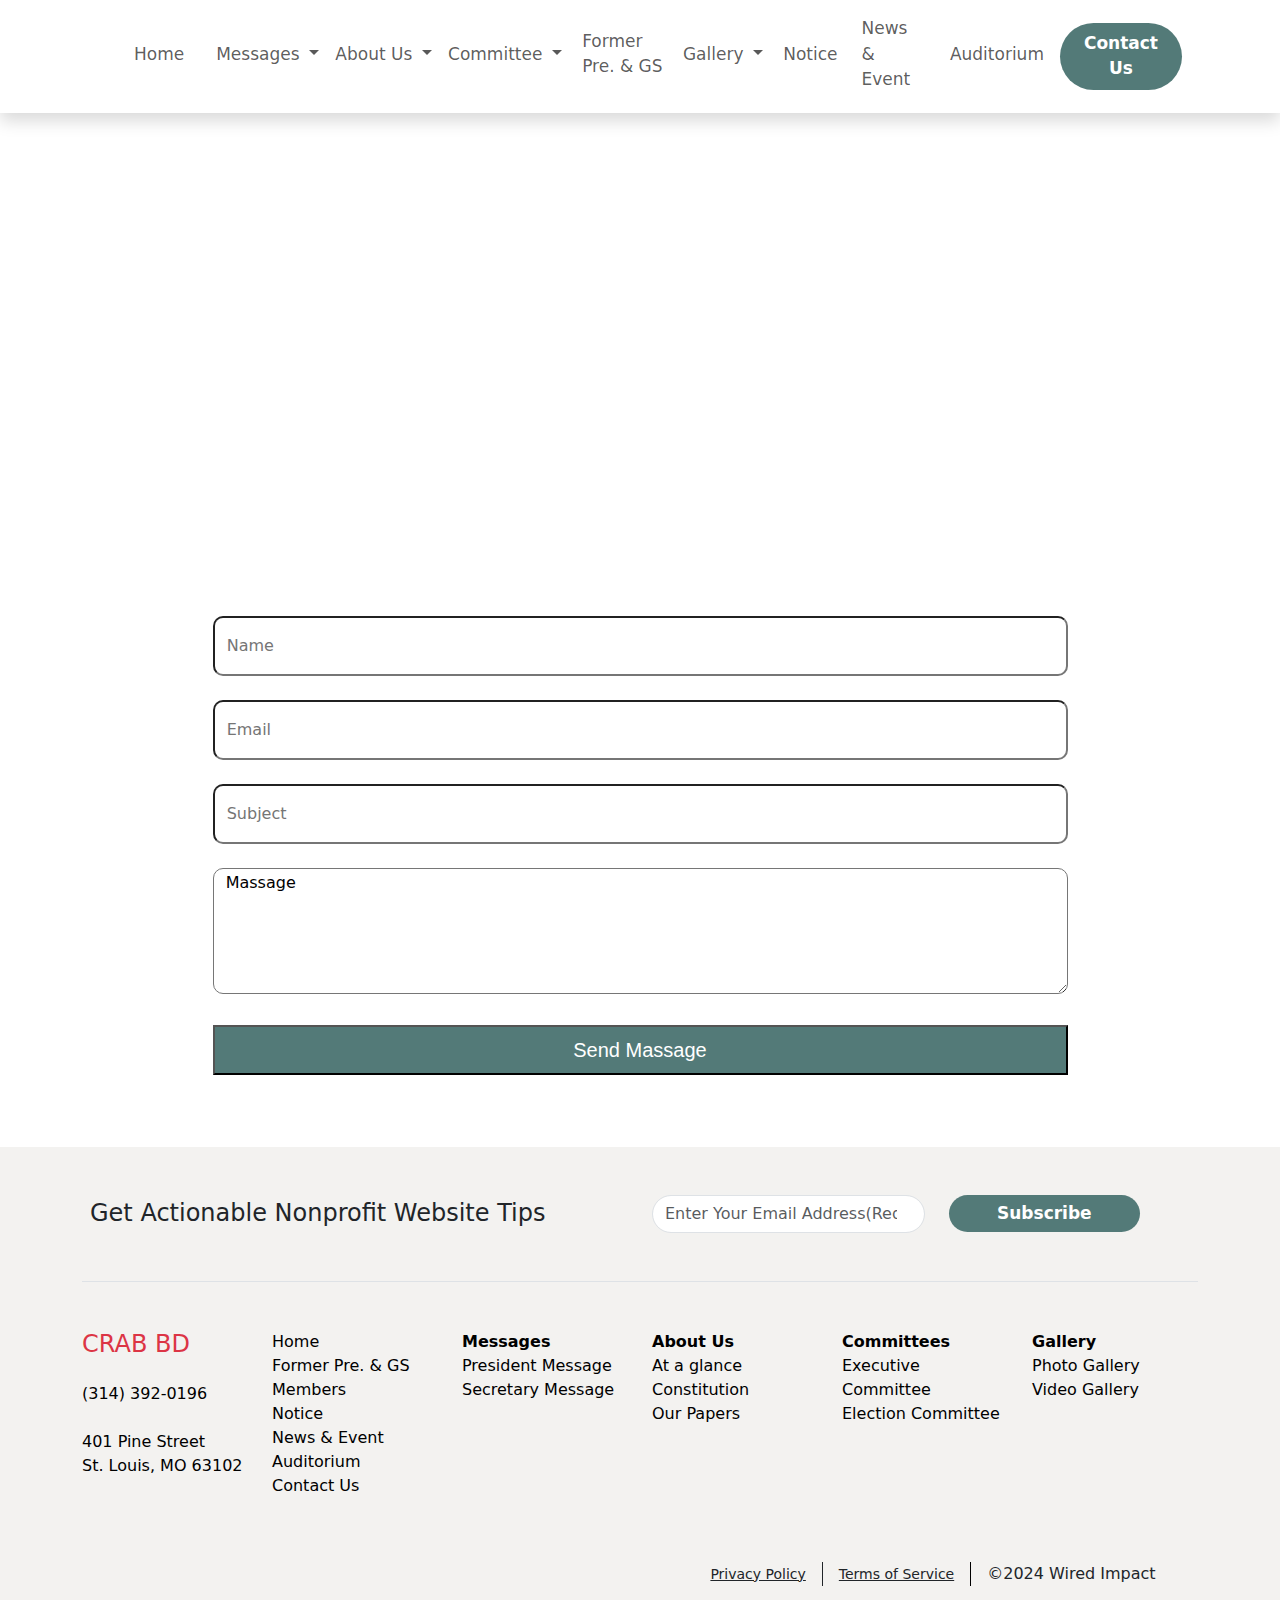
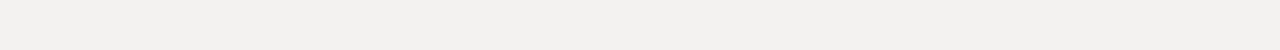
==== contact.html @ b06e4ea2 "update" ====
<!DOCTYPE html>
<html lang="en">
  <head>
    <meta charset="UTF-8" />
    <meta name="viewport" content="width=device-width, initial-scale=1.0" />
    <title>Document</title>

    <!-- Bootstrap CDN -->

    <link
      href="https://cdn.jsdelivr.net/npm/bootstrap@5.3.3/dist/css/bootstrap.min.css"
      rel="stylesheet"
      integrity="sha384-QWTKZyjpPEjISv5WaRU9OFeRpok6YctnYmDr5pNlyT2bRjXh0JMhjY6hW+ALEwIH"
      crossorigin="anonymous"
    />

    <!-- our own css -->

    <link rel="stylesheet" href="style.css" />
  </head>
  <body class="full-background">
    <!-- section-1 header start -->
    <div class="container-fluid header-background shadow">
      <div class="container">
        <div class="row">
          <div class="col-12">
            <nav class="navbar navbar-expand-lg">
              <div class="container-fluid">
                <a class="navbar-brand" href="index.html">
                  <img class="logo-size" src="images/download.jpg" alt="" />
                </a>
                <button
                  class="navbar-toggler"
                  type="button"
                  data-bs-toggle="collapse"
                  data-bs-target="#navbarNav"
                  aria-controls="navbarNav"
                  aria-expanded="false"
                  aria-label="Toggle navigation"
                >
                  <span class="navbar-toggler-icon"></span>
                </button>
                <div
                  class="collapse navbar-collapse flex-row-reverse"
                  id="navbarNav"
                >
                  <ul
                    class="navbar-nav header-font-size header-hover align-items-center"
                  >
                    <li class="nav-item mx-md-3 mx-0">
                      <a
                        class="nav-link header-text"
                        aria-current="page"
                        href="index.html"
                        >Home</a
                      >
                    </li>
                    <li class="nav-item dropdown">
                      <a
                        class="nav-link dropdown-toggle"
                        href="Messages.html"
                        role="button"
                        data-bs-toggle="dropdown"
                        aria-expanded="false"
                      >
                        Messages
                      </a>
                      <ul class="dropdown-menu">
                        <li>
                          <a class="dropdown-item" href="President-Message.html"
                            >President Message</a
                          >
                        </li>
                        <!-- <li><hr class="dropdown-divider"></li> -->
                        <li>
                          <a class="dropdown-item" href="Secretary-Message.html"
                            >Secretary Message</a
                          >
                        </li>
                      </ul>
                    </li>
                    <li class="nav-item dropdown">
                      <a
                        class="nav-link dropdown-toggle"
                        href="About-Us.html"
                        role="button"
                        data-bs-toggle="dropdown"
                        aria-expanded="false"
                      >
                        About Us
                      </a>
                      <ul class="dropdown-menu">
                        <li>
                          <a class="dropdown-item" href="At-a-glance.html"
                            >At a glance</a
                          >
                        </li>
                        <!-- <li><hr class="dropdown-divider"></li> -->
                        <li>
                          <a class="dropdown-item" href="Constitution.html"
                            >Constitution</a
                          >
                        </li>
                        <li>
                          <a class="dropdown-item" href="Our-Papers.html"
                            >Our Papers</a
                          >
                        </li>
                      </ul>
                    </li>
                    <li class="nav-item dropdown">
                      <a
                        class="nav-link dropdown-toggle"
                        href="Committee.html"
                        role="button"
                        data-bs-toggle="dropdown"
                        aria-expanded="false"
                      >
                        Committee
                      </a>
                      <ul class="dropdown-menu">
                        <li>
                          <a
                            class="dropdown-item"
                            href="Executive-Committee.html"
                            >Executive Committee</a
                          >
                        </li>
                        <!-- <li><hr class="dropdown-divider"></li> -->
                        <li>
                          <a
                            class="dropdown-item"
                            href="Election-Committee.html"
                            >Election Committee</a
                          >
                        </li>
                      </ul>
                    </li>
                    <li class="nav-item mx-1">
                      <a class="nav-link header-text" href="Former-Pre.html">
                        Former Pre. & GS
                      </a>
                    </li>
                    <li class="nav-item dropdown">
                      <a
                        class="nav-link dropdown-toggle"
                        href="Gallary.html"
                        role="button"
                        data-bs-toggle="dropdown"
                        aria-expanded="false"
                      >
                        Gallery
                      </a>
                      <ul class="dropdown-menu">
                        <li>
                          <a class="dropdown-item" href="Photo-Gallary.html"
                            >Photo Gallery</a
                          >
                        </li>
                        <!-- <li><hr class="dropdown-divider"></li> -->
                        <li>
                          <a class="dropdown-item" href="Video-Gallary.html"
                            >Video Gallery</a
                          >
                        </li>
                      </ul>
                    </li>
                    <li class="nav-item mx-1">
                      <a class="nav-link header-text" href="Notice.html">
                        Notice
                      </a>
                    </li>
                    <li class="nav-item mx-1">
                      <a class="nav-link header-text" href="News-Event.html"
                        >News & Event</a
                      >
                    </li>
                    <li class="nav-item mx-1">
                      <a class="nav-link header-text" href="Auditorium.html">
                        Auditorium
                      </a>
                    </li>
                    <li
                      class="nav-item mx-1 hello header-last-link-list res-display"
                    >
                      <a
                        class="nav-link header-text px-4 py-2 header-button-text header-last-link text-center mt-md-0 mt-4"
                        href="contact.html"
                        >Contact Us</a
                      >
                    </li>
                  </ul>
                </div>
              </div>
            </nav>
          </div>
        </div>
      </div>
    </div>
    <!-- section-1 header start -->


    <!-- form start -->
    <div class="container-fluid">
      <div class="container">

        <div class="row">
          <div class="container-fluid">
            <div class="container">
                <div class="row">
                    <div class="col-12 text-dark pb-5 mb-5">
                        <iframe src="https://www.google.com/maps/embed?pb=!1m14!1m8!1m3!1d7304.665540088772!2d90.392794!3d23.73551!3m2!1i1024!2i768!4f13.1!3m3!1m2!1s0x3755b8c1ca284f29%3A0xec58c8912634e954!2sMBA%20Building%2C%20Dhaka%201205!5e0!3m2!1sen!2sbd!4v1719489746630!5m2!1sen!2sbd" width="100%" height="400" style="border:0;" allowfullscreen="" loading="lazy" referrerpolicy="no-referrer-when-downgrade"></iframe>
                    </div>
                </div>
            </div>
          </div>

        </div>
          <div class="row mb-5 text-center">
          
                  <div class="col-12 mb-4">
                      <input type="text" placeholder="  Name" class="form-contact">
                  </div>
                  
                  <div class="col-12 mb-4">
                      <div class="col-12">
                          <input type="email" placeholder="  Email" class="form-contact">
                      </div>
                  </div>
                  <div class="col-12 mb-4">
                      <div class="col-12">
                          <input type="sbject" placeholder="  Subject"class="form-contact">
                      </div>
                  </div>
                  <div class="col-12 mb-4">
                    <textarea name="Message" id="#" col="11" rows="5" class="massage-textarea">&nbsp Massage</textarea>
                </div>
                  <div class="col-12 mb-4">
                      <button type="submit" class="btn-contact">Send Massage</button>
                  </div>
              
        
          </div>
      </div>
   </div>

     <!-- form end -->


    <!-- footer start -->
    <div class="container-fluid mt-5 footer-bg py-5">
      <div class="container">
        <div class="row d-flex align-items-center ">
          <div class="col-md-6 col-12">
            <h4 class="mb-0 text-md-start ps-md-2 text-center">
              Get Actionable Nonprofit Website Tips
            </h4>
          </div>
          <div class="col-md-6 col-12">
            <form class="d-flex flex-wrap" role="search">
              <div class="col-md-6 col-12 mt-md-0 mt-4">
                <input
                  class="form-control me-2 footer-email-border"
                  type="search"
                  placeholder="Enter Your Email Address(Required)"
                  aria-label="Search"
                />
              </div>
              <div
                class="col-md-6 col-12 mt-md-0 mt-4 text-md-start text-center"
              >
                <button
                  class="btn btn-outline-success footer-email-button-border ms-md-4 m-0 px-5 pe-auto"
                  type="submit"
                >
                  Subscribe
                </button>
              </div>
            </form>
          </div>
        </div>
        <div class="border-bottom my-5"></div>
        <div class="row ">
          <div class="col-md-2 col-12 footer-link footer-mobile-link-position">
            <ul class="bottom-menu-column p-0">
              <li class="footer-logo-name">
                <a href="index.html" class="text-danger"
                  ><h4 class="fw-normal">CRAB BD</h4></a
                >
              </li>
              <li class="mt-4">
                <a href="#">(314) 392-0196</a>
              </li>
              <li class="mt-4">
                <a href="#">
                  401 Pine Street <br />
                  St. Louis, MO 63102
                </a>
              </li>
            </ul>
          </div>
          <div class="col-md-2 col-12 footer-link footer-mobile-link-position">
            <ul class="bottom-menu-column p-0">
              <li>
                <a href="index.html">Home</a>
              </li>
              <li>
                <a href="Former-Pre.html">Former Pre. & GS</a>
              </li>
              <li>
                <a href="Members.html">Members</a>
              </li>
              <li>
                <a href="Notice.html">Notice</a>
              </li>
              <li>
                <a href="News-Event.html">News & Event</a>
              </li>
              <li>
                <a href="Auditorium.html">Auditorium</a>
              </li>
              <li>
                <a href="Contact.html">Contact Us</a>
              </li>
            </ul>
          </div>
          <div class="col-md-2 col-12 footer-link footer-mobile-link-position">
            <ul class="bottom-menu-column p-0">
              <li>
                <a href="Messages.html" class="fw-bold">Messages</a>
              </li>
              <li>
                <a href="President-Message.html">President Message</a>
              </li>
              <li>
                <a href="Secretary-Message.html">Secretary Message</a>
              </li>
            </ul>
          </div>
          <div class="col-md-2 col-12 footer-link footer-mobile-link-position">
            <ul class="bottom-menu-column p-0">
              <li>
                <a href="About-Us.html" class="fw-bold">About Us</a>
              </li>
              <li>
                <a href="At-a-glance.html">At a glance</a>
              </li>
              <li>
                <a href="Constitution.html">Constitution</a>
              </li>
              <li>
                <a href="Our-Papers.html">Our Papers</a>
              </li>
            </ul>
          </div>
          <div class="col-md-2 col-12 footer-link footer-mobile-link-position">
            <ul class="bottom-menu-column p-0">
              <li>
                <a href="Committees.html" class="fw-bold">Committees</a>
              </li>
              <li>
                <a href="Executive-Committee.html">Executive Committee</a>
              </li>
              <li>
                <a href="Election-Committee.html">Election Committee</a>
              </li>
            </ul>
          </div>
          <div class="col-md-2 col-12 footer-link footer-mobile-link-position">
            <ul class="bottom-menu-column p-0">
              <li>
                <a href="Gallery.html" class="fw-bold">Gallery</a>
              </li>
              <li>
                <a href="photo-Gallery.html">Photo Gallery</a>
              </li>
              <li>
                <a href="Video-Gallary.html">Video Gallery</a>
              </li>
            </ul>
          </div>
        </div>

        <div class="row mt-5 ">
          <div class="col-md-6 col-12 text-center">
            <i class="fa-brands fa-linkedin h2"></i>
            <i class="fa-brands fa-square-x-twitter h2 mx-3"></i>
            <i class="fa-brands fa-square-facebook h2"></i>
          </div>
          <div class="col-md-6 col-12 term-and-condition-link d-flex flex-wrap justify-content-center">
            <ul class="d-flex ps-0 ">
              <li class="px-md-3 ps-0 pe-2 border-end border-dark">
                <a href="#" class="text-dark text-md-size">Privacy Policy</a>
                
                
              </li>
              
              <li class="px-md-3 ps-2 pe-0 border-term">
                <a href="#" class="text-dark text-md-size">Terms of Service</a>
              </li>
    
            </ul>
            <p class="ps-md-3 ps-0">
              ©2024 Wired Impact
            </p>
            
          </div>
        </div>

      </div>
    </div>
    <!-- footer end -->

    <!-- Bootstrap js CDN -->
    <script
      src="https://cdn.jsdelivr.net/npm/bootstrap@5.3.3/dist/js/bootstrap.bundle.min.js"
      integrity="sha384-YvpcrYf0tY3lHB60NNkmXc5s9fDVZLESaAA55NDzOxhy9GkcIdslK1eN7N6jIeHz"
      crossorigin="anonymous"
    ></script>
  </body>
</html>
---- style.css ----
.logo-size {
  max-width: 108px;
  max-height: 108px;
}

.footer-email-border {
  border-radius: 50px !important;
}

.footer-email-button-border,
.header-last-link {
  border-radius: 50px !important;
  border: none !important;
  background: #537a78 !important;
  color: white;
}

.footer-email-button-border,
.header-font-size li a {
  font-size: 17px;
}

.footer-email-button-border,
.header-button-text {
  font-weight: 646;
}

.header-hover li {
  border-bottom: 4px solid transparent;
  transition: 0.2s;
  cursor: pointer;
}

.nav-active-border {
  border-bottom: 4px solid #eaac53 !important;
}

.header-hover li:hover {
  border-bottom: 4px solid #eaac53;
}

.header-last-link-list {
  border: none!important;
}

.header-last-link-list:hover {
  border-bottom: none !important;
}

.footer-email-button-border:hover,
.header-last-link:hover {
  color: white !important;
  background: #214d4b !important;
}

.footer-bg {
  background: #f3f2f0;
}

.footer-link li {
  list-style: none;
}

.footer-link li a {
  text-decoration: none;
  color: black;
}

.footer-link li a:hover {
  text-decoration: underline;
}

.footer-logo-name a:hover {
  text-decoration: none !important;
}

.main-container-width {
  width: 100%;
}




.dt-layout-table{
  display: block !important;
  overflow: scroll;
}

.term-and-condition-link ul li{
list-style: none;
}

.border-term{
border-right: 1px solid black;
}

.text-md-size{
  font-size: 14px;
}

.form-contact{
width: 855px;
height: 60px;
border-radius: 10px;
}

.massage-textarea{
  width: 855px;
  border-radius: 10px;
}

.btn-contact{
  width: 855px;
  height: 50px;
  background: #537a78;
  font-size: 15px;
  font-family:sans-serif;
  color: white;
  font-size: 20px;
}

.btn-contact:hover{
  background: #214d4b;
  color: white;
}

@media (max-width: 1200px) {
  .res-display {
    display: none;
  }
}

@media (max-width: 992px) {
  .res-display {
    display: block;
  }
}


@media (max-width: 767px) {
  .border-term{
    border-right: none!important;
    }
    .footer-mobile-link-position{
      display: flex;
      text-align: center;
      justify-content: center;
    }

    
}

/* @media (max-width: 530px) {
  .sorting_1 {
    font-size: 6px;
  }

  td {
    font-size: 6px;
  }

  span.dt-column-title {
    font-size: 6px;
  }
} */
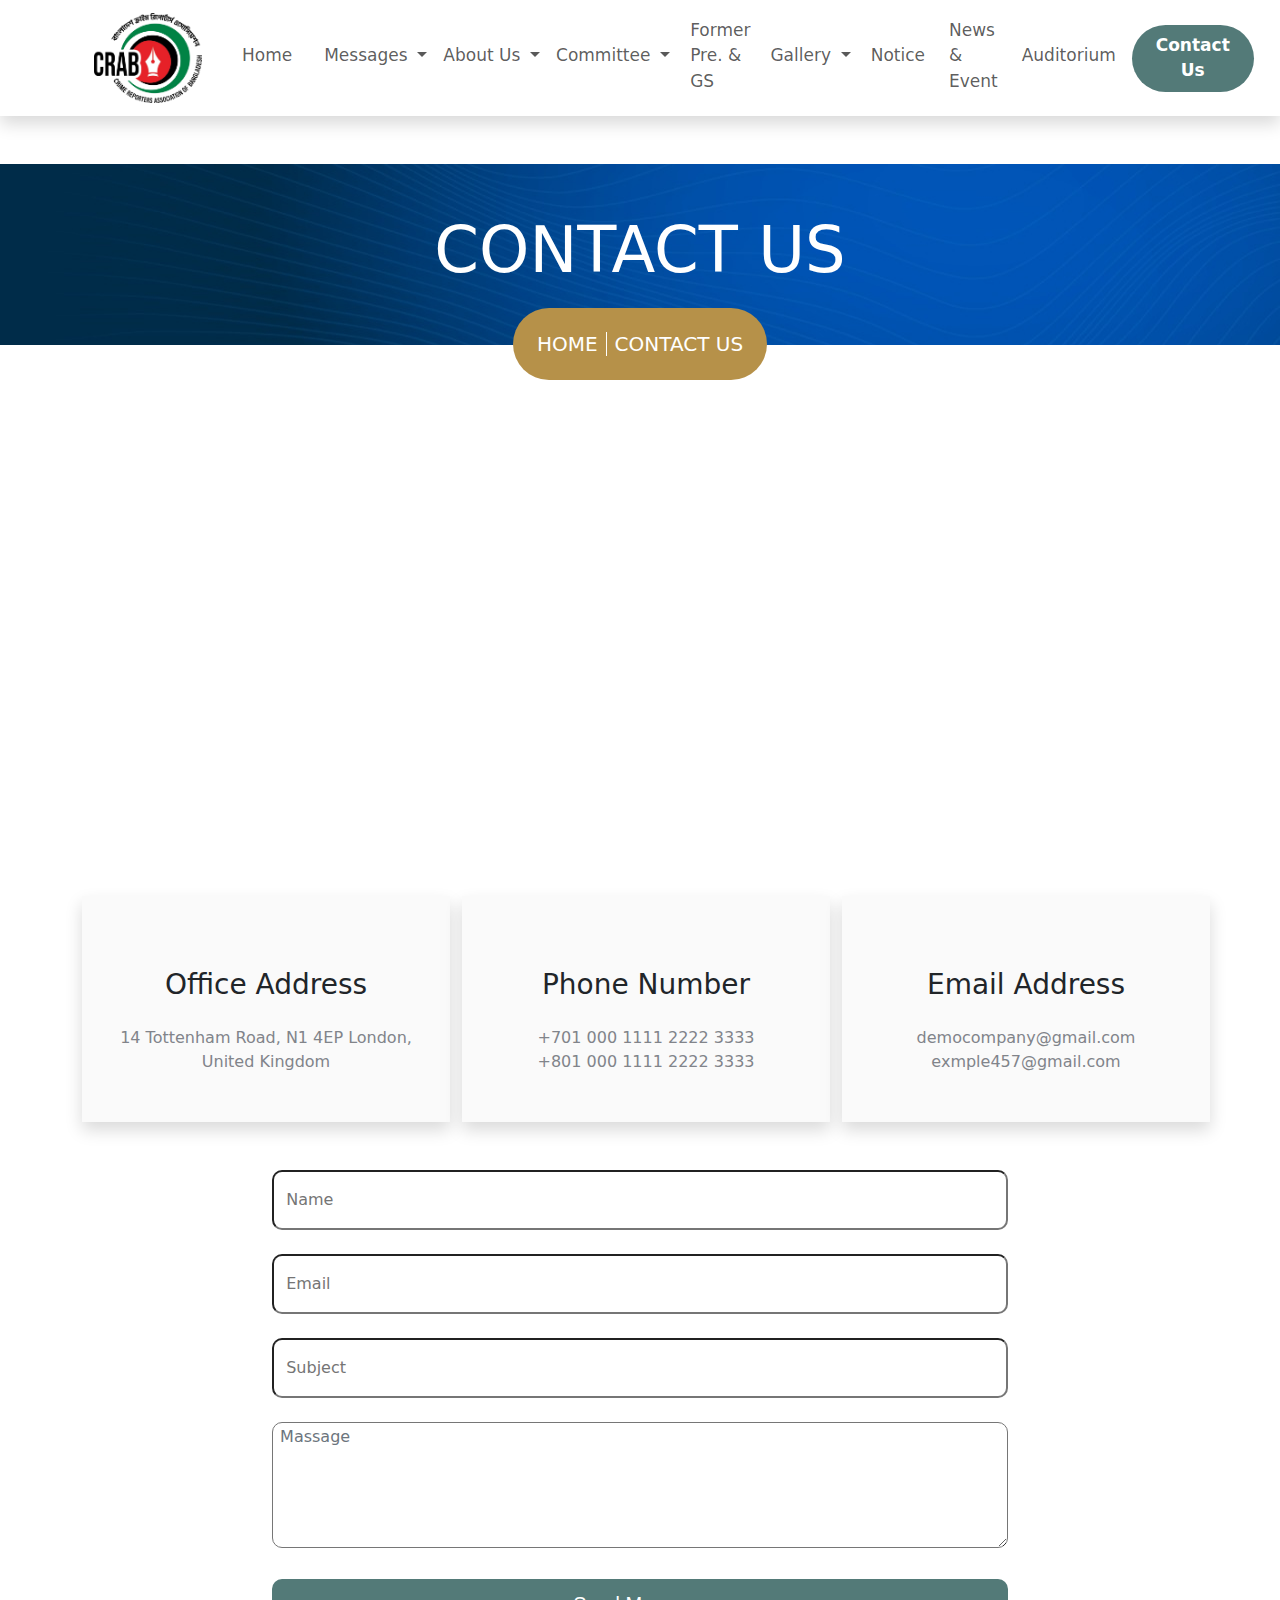
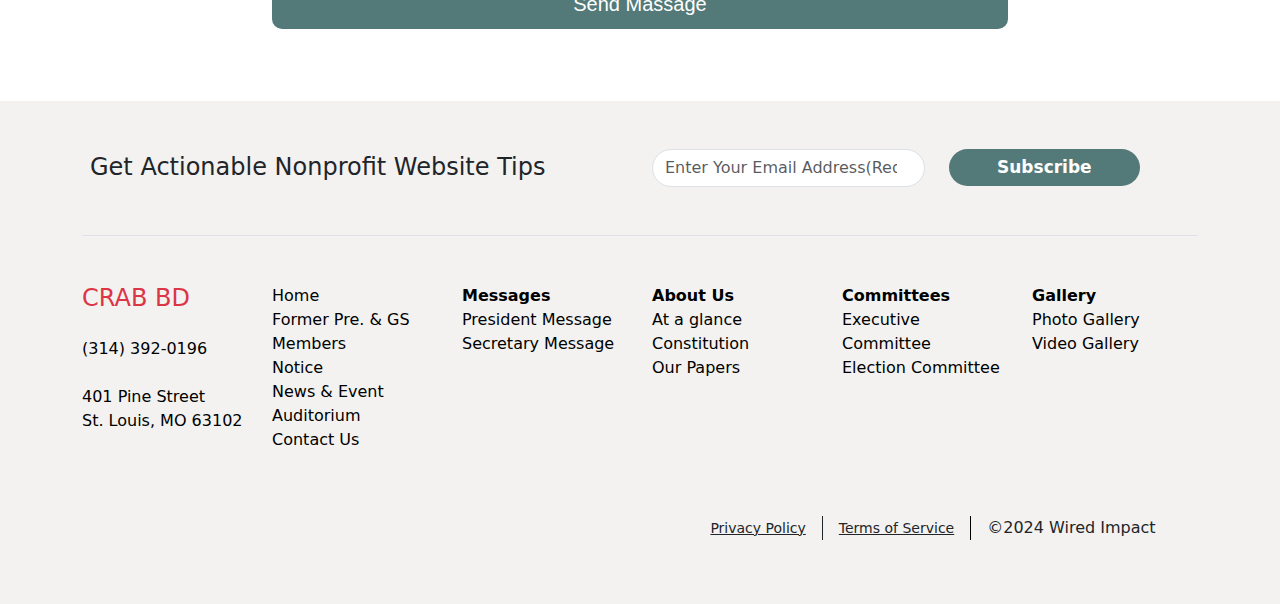
==== commit b61a89d6: "Merge pull request #1 from safaroque7/main" ====
--- a/contact.html
+++ b/contact.html
@@ -17,17 +17,25 @@
     <!-- our own css -->
 
     <link rel="stylesheet" href="style.css" />
+
+    <link
+      rel="stylesheet"
+      href="https://cdnjs.cloudflare.com/ajax/libs/font-awesome/6.7.1/css/all.min.css"
+      integrity="sha512-5Hs3dF2AEPkpNAR7UiOHba+lRSJNeM2ECkwxUIxC1Q/FLycGTbNapWXB4tP889k5T5Ju8fs4b1P5z/iB4nMfSQ=="
+      crossorigin="anonymous"
+      referrerpolicy="no-referrer"
+    />
   </head>
   <body class="full-background">
     <!-- section-1 header start -->
-    <div class="container-fluid header-background shadow">
+    <div class="container-fluid header-background shadow mb-md-5">
       <div class="container">
         <div class="row">
           <div class="col-12">
             <nav class="navbar navbar-expand-lg">
               <div class="container-fluid">
                 <a class="navbar-brand" href="index.html">
-                  <img class="logo-size" src="images/download.jpg" alt="" />
+                  <img class="logo-size" src="images/main-logo.png" alt="" />
                 </a>
                 <button
                   class="navbar-toggler"
@@ -200,57 +208,135 @@
     <!-- section-1 header start -->
 
 
+    <!-- bread crumb start -->
+    <div class="container-fluid bread-crumb-bg text-center">
+      <div class="container">
+        <div class="row">
+          <div class="col-12">
+            <h1 class="display-3 py-5 text-white">CONTACT US</h1>
+          </div>
+          <div class="col-12 bread-crumb-nav bg-danger position-relative d-flex justify-content-center">
+            <ul class="bread-crumb-nav-link position-absolute d-flex px-0 py-4 mb-0">
+              <li class="pe-2 ps-4 border-end border-white">
+                <a href="index.html"> <h5 class="fw-normal mb-0">HOME</h5></a>
+              </li>
+              <li class="ps-2 pe-4">
+                <a href="contact.html"> <h5 class="fw-normal mb-0"> CONTACT US </h5></a>
+              </li>
+            </ul>
+          </div>
+        </div>
+      </div>
+    </div>
+        <!-- bread crumb end -->
+
+
     <!-- form start -->
-    <div class="container-fluid">
+    <div class="container-fluid mt-5">
       <div class="container">
-
         <div class="row">
-          <div class="container-fluid">
-            <div class="container">
-                <div class="row">
-                    <div class="col-12 text-dark pb-5 mb-5">
-                        <iframe src="https://www.google.com/maps/embed?pb=!1m14!1m8!1m3!1d7304.665540088772!2d90.392794!3d23.73551!3m2!1i1024!2i768!4f13.1!3m3!1m2!1s0x3755b8c1ca284f29%3A0xec58c8912634e954!2sMBA%20Building%2C%20Dhaka%201205!5e0!3m2!1sen!2sbd!4v1719489746630!5m2!1sen!2sbd" width="100%" height="400" style="border:0;" allowfullscreen="" loading="lazy" referrerpolicy="no-referrer-when-downgrade"></iframe>
-                    </div>
-                </div>
+          <div class="col-12 text-dark pb-5 mb-5">
+            <iframe
+              src="https://www.google.com/maps/embed?pb=!1m14!1m8!1m3!1d7304.665540088772!2d90.392794!3d23.73551!3m2!1i1024!2i768!4f13.1!3m3!1m2!1s0x3755b8c1ca284f29%3A0xec58c8912634e954!2sMBA%20Building%2C%20Dhaka%201205!5e0!3m2!1sen!2sbd!4v1719489746630!5m2!1sen!2sbd"
+              width="100%"
+              height="400"
+              style="border: 0"
+              allowfullscreen=""
+              loading="lazy"
+              referrerpolicy="no-referrer-when-downgrade"
+            ></iframe>
+          </div>
+        </div>
+
+        <div class="row text-center mb-5">
+          <div class="col-md-4 col-12 ps-4">
+            <div class="row contact-note-bg shadow">
+              <div class="col-12 contact-card-link">
+                <img src="images/location.png" class="mt-5" alt="" />
+                <h3 class="mt-4">Office Address</h3>
+                <p class="address-text-color-contact mt-4 mb-5">
+                  14 Tottenham Road, N1 4EP London, <br />
+                  United Kingdom
+                </p>
+              </div>
             </div>
           </div>
-
-        </div>
-          <div class="row mb-5 text-center">
-          
-                  <div class="col-12 mb-4">
-                      <input type="text" placeholder="  Name" class="form-contact">
-                  </div>
-                  
-                  <div class="col-12 mb-4">
-                      <div class="col-12">
-                          <input type="email" placeholder="  Email" class="form-contact">
-                      </div>
-                  </div>
-                  <div class="col-12 mb-4">
-                      <div class="col-12">
-                          <input type="sbject" placeholder="  Subject"class="form-contact">
-                      </div>
-                  </div>
-                  <div class="col-12 mb-4">
-                    <textarea name="Message" id="#" col="11" rows="5" class="massage-textarea">&nbsp Massage</textarea>
-                </div>
-                  <div class="col-12 mb-4">
-                      <button type="submit" class="btn-contact">Send Massage</button>
-                  </div>
-              
-        
-          </div>
+          <div class="col-md-4 col-12 mt-md-0 mt-4 ps-4">
+            <div class="row contact-note-bg">
+              <div class="col-12 contact-card-link shadow">
+                <img src="images/phone-book.png" class="mt-5" alt="" />
+                <h3 class="mt-4">Phone Number</h3>
+                <ul class="px-0">
+                  <li class="mt-4">
+                    <a href="#">+701 000 1111 2222 3333</a>
+                  </li>
+                  <li class="mb-5">
+                    <a href="#">+801 000 1111 2222 3333</a>
+                  </li>
+                </ul>
+              </div>
+            </div>
+          </div>
+          <div class="col-md-4 col-12 mt-md-0 mt-4 ps-4">
+            <div class="row contact-note-bg">
+              <div class="col-12 contact-card-link shadow">
+                <img src="images/mail.png" class="mt-5" alt="" />
+                <h3 class="mt-4">Email Address</h3>
+                <ul class="px-0">
+                  <li class="mt-4">
+                    <a href="#">democompany@gmail.com</a>
+                  </li>
+                  <li class="mb-5">
+                    <a href="#">exmple457@gmail.com</a>
+                  </li>
+                </ul>
+              </div>
+            </div>
+          </div>
+        </div>
+
+        <div class="row mb-5 text-center justify-content-center">
+          <div class="col-md-8 col-12 mb-4">
+            <input type="text" placeholder="  Name" class="form-contact" />
+          </div>
+
+          <div class="col-md-8 col-12 mb-4">
+            <div class="col-12">
+              <input type="email" placeholder="  Email" class="form-contact" />
+            </div>
+          </div>
+          <div class="col-md-8 col-12 mb-4">
+            <div class="col-12">
+              <input
+                type="sbject"
+                placeholder="  Subject"
+                class="form-contact"
+              />
+            </div>
+          </div>
+          <div class="col-md-8 col-12 mb-4">
+            <textarea
+              name="Message"
+              id="#"
+              col="11"
+              rows="5"
+              class="massage-textarea text-secondary"
+            >&nbsp;Massage</textarea
+            >
+          </div>
+          <div class="col-md-8 col-12 mb-4">
+            <button type="submit" class="btn-contact">Send Massage</button>
+          </div>
+        </div>
       </div>
-   </div>
-
-     <!-- form end -->
-
+    </div>
+
+    <!-- form end -->
 
     <!-- footer start -->
     <div class="container-fluid mt-5 footer-bg py-5">
       <div class="container">
-        <div class="row d-flex align-items-center ">
+        <div class="row d-flex align-items-center">
           <div class="col-md-6 col-12">
             <h4 class="mb-0 text-md-start ps-md-2 text-center">
               Get Actionable Nonprofit Website Tips
@@ -280,7 +366,7 @@
           </div>
         </div>
         <div class="border-bottom my-5"></div>
-        <div class="row ">
+        <div class="row">
           <div class="col-md-2 col-12 footer-link footer-mobile-link-position">
             <ul class="bottom-menu-column p-0">
               <li class="footer-logo-name">
@@ -381,32 +467,27 @@
           </div>
         </div>
 
-        <div class="row mt-5 ">
-          <div class="col-md-6 col-12 text-center">
+        <div class="row mt-5">
+          <div class="col-md-6 col-12 icon-md-position">
             <i class="fa-brands fa-linkedin h2"></i>
             <i class="fa-brands fa-square-x-twitter h2 mx-3"></i>
             <i class="fa-brands fa-square-facebook h2"></i>
           </div>
-          <div class="col-md-6 col-12 term-and-condition-link d-flex flex-wrap justify-content-center">
-            <ul class="d-flex ps-0 ">
+          <div
+            class="col-md-6 col-12 term-and-condition-link d-flex flex-wrap justify-content-center"
+          >
+            <ul class="d-flex ps-0">
               <li class="px-md-3 ps-0 pe-2 border-end border-dark">
                 <a href="#" class="text-dark text-md-size">Privacy Policy</a>
-                
-                
-              </li>
-              
+              </li>
+
               <li class="px-md-3 ps-2 pe-0 border-term">
                 <a href="#" class="text-dark text-md-size">Terms of Service</a>
               </li>
-    
-            </ul>
-            <p class="ps-md-3 ps-0">
-              ©2024 Wired Impact
-            </p>
-            
-          </div>
-        </div>
-
+            </ul>
+            <p class="ps-md-3 ps-0">©2024 Wired Impact</p>
+          </div>
+        </div>
       </div>
     </div>
     <!-- footer end -->
--- a/style.css
+++ b/style.css
@@ -40,7 +40,7 @@
 }
 
 .header-last-link-list {
-  border: none!important;
+  border: none !important;
 }
 
 .header-last-link-list:hover {
@@ -78,49 +78,94 @@
   width: 100%;
 }
 
-
-
-
-.dt-layout-table{
+.dt-layout-table {
   display: block !important;
   overflow: scroll;
 }
 
-.term-and-condition-link ul li{
-list-style: none;
-}
-
-.border-term{
-border-right: 1px solid black;
-}
-
-.text-md-size{
+.term-and-condition-link ul li {
+  list-style: none;
+}
+
+.border-term {
+  border-right: 1px solid black;
+}
+
+.text-md-size {
   font-size: 14px;
 }
 
-.form-contact{
-width: 855px;
-height: 60px;
-border-radius: 10px;
-}
-
-.massage-textarea{
-  width: 855px;
+.form-contact {
+  width: 100%;
+  height: 60px;
   border-radius: 10px;
 }
 
-.btn-contact{
-  width: 855px;
+.massage-textarea {
+  width: 100%;
+  border-radius: 10px;
+}
+
+.btn-contact {
+  width: 100%;
   height: 50px;
   background: #537a78;
   font-size: 15px;
-  font-family:sans-serif;
+  font-family: sans-serif;
   color: white;
   font-size: 20px;
-}
-
-.btn-contact:hover{
+  border: none;
+  border-radius: 10px;
+}
+
+.btn-contact:hover {
   background: #214d4b;
+  color: white;
+}
+
+.contact-note-bg {
+  background: #fafafa;
+}
+
+.contact-card-link li {
+  list-style: none;
+}
+
+.address-text-color-contact {
+  color: #81848a;
+}
+
+.contact-card-link li a {
+  text-decoration: none;
+  color: #81848a;
+}
+
+.contact-card-link li a:hover {
+  color: #eaac53;
+}
+
+.bread-crumb-bg{
+  background: #214d4b;
+}
+
+.bread-crumb-nav{
+  
+}
+
+.bread-crumb-nav-link{
+  text-align: center;
+  bottom: -35px;
+  background: #B69149;
+  z-index: 1;
+  border-radius: 50px;
+}
+
+.bread-crumb-nav-link li {
+  list-style: none;
+}
+
+.bread-crumb-nav-link li a{
+  text-decoration: none;
   color: white;
 }
 
@@ -136,18 +181,21 @@
   }
 }
 
-
 @media (max-width: 767px) {
-  .border-term{
-    border-right: none!important;
-    }
-    .footer-mobile-link-position{
-      display: flex;
-      text-align: center;
-      justify-content: center;
-    }
-
-    
+  .border-term {
+    border-right: none !important;
+  }
+  .footer-mobile-link-position {
+    display: flex;
+    text-align: center;
+    justify-content: center;
+  }
+  .icon-md-position {
+    text-align: center;
+  }
+  .bread-crumb-nav-link li a h5{
+    font-size: 15px;
+  }
 }
 
 /* @media (max-width: 530px) {
@@ -163,3 +211,15 @@
     font-size: 6px;
   }
 } */
+
+
+.margin-right-10px {
+  margin-right: 10px;
+}
+.margin-right-10px:last-child {
+  margin-right: 0;
+}
+
+.bread-crumb-bg{
+  background-image: url(images/breadcrumb-bg-image.jpg);
+}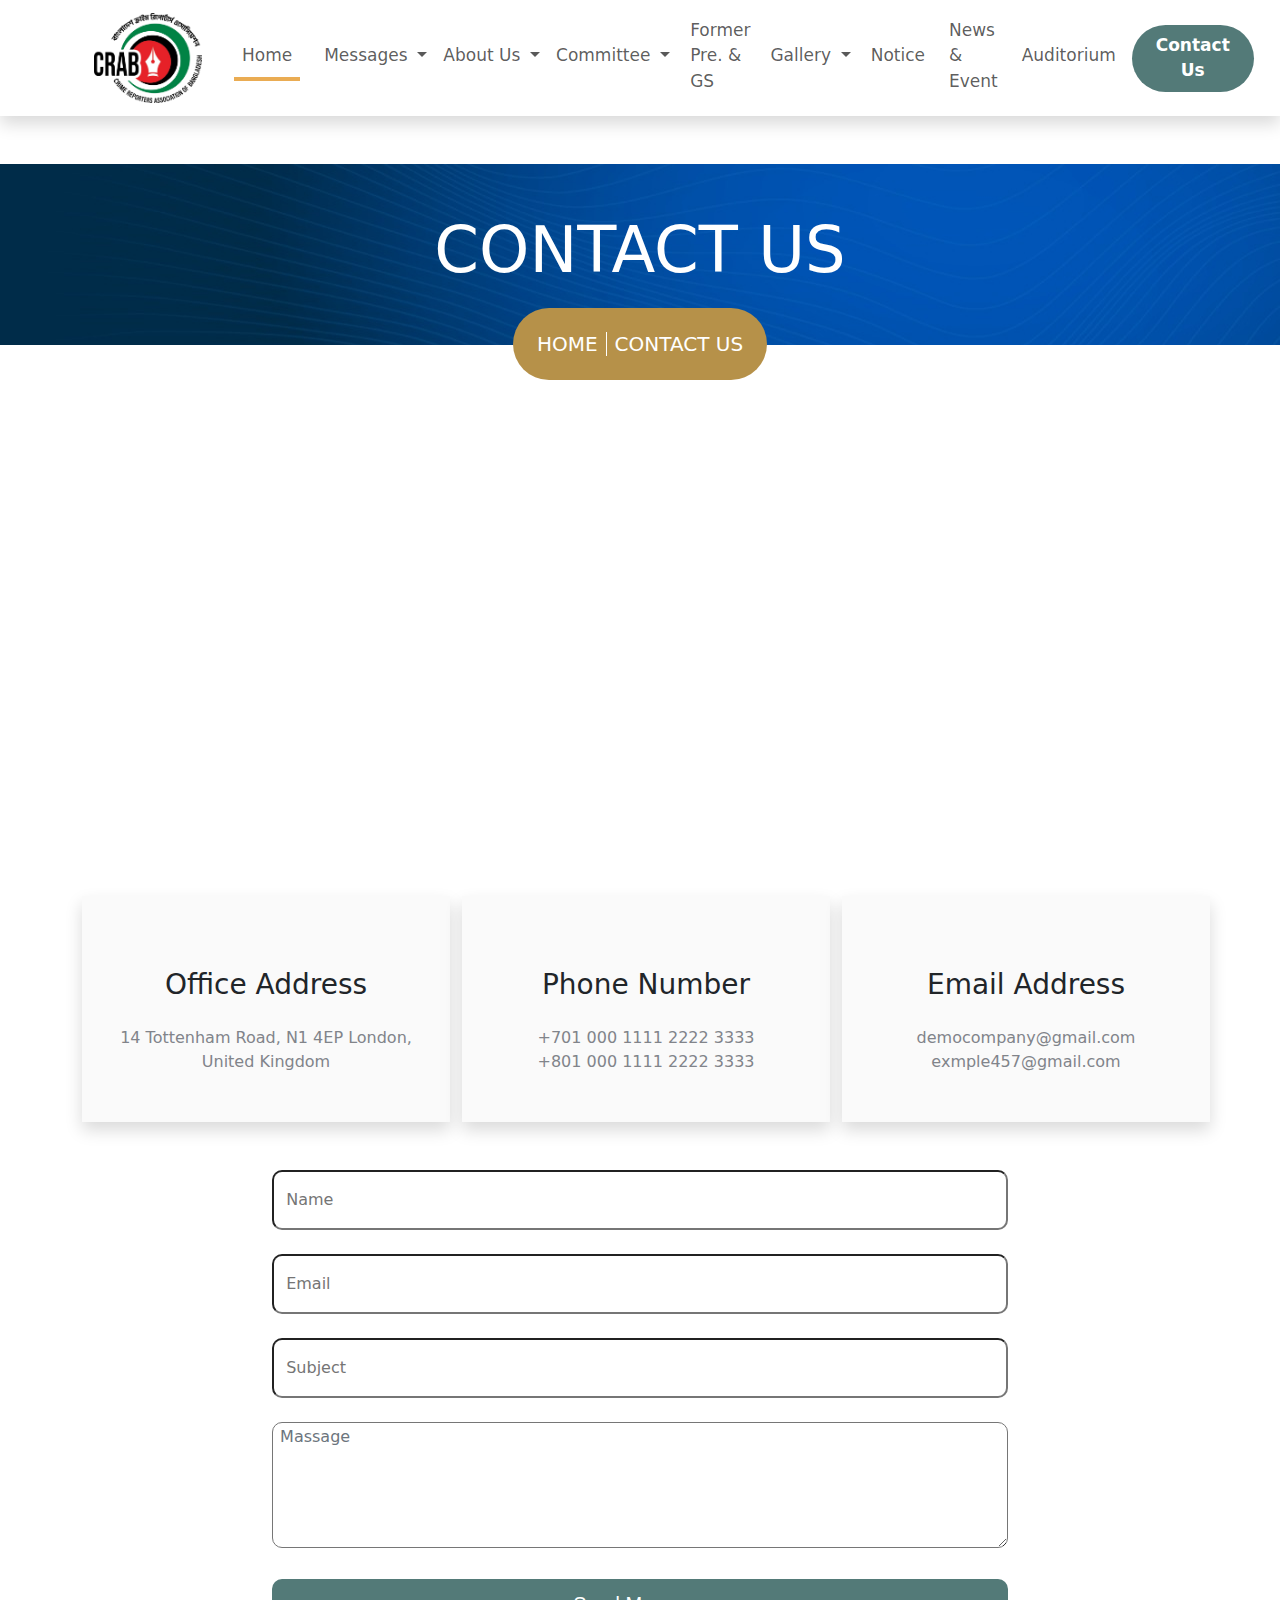
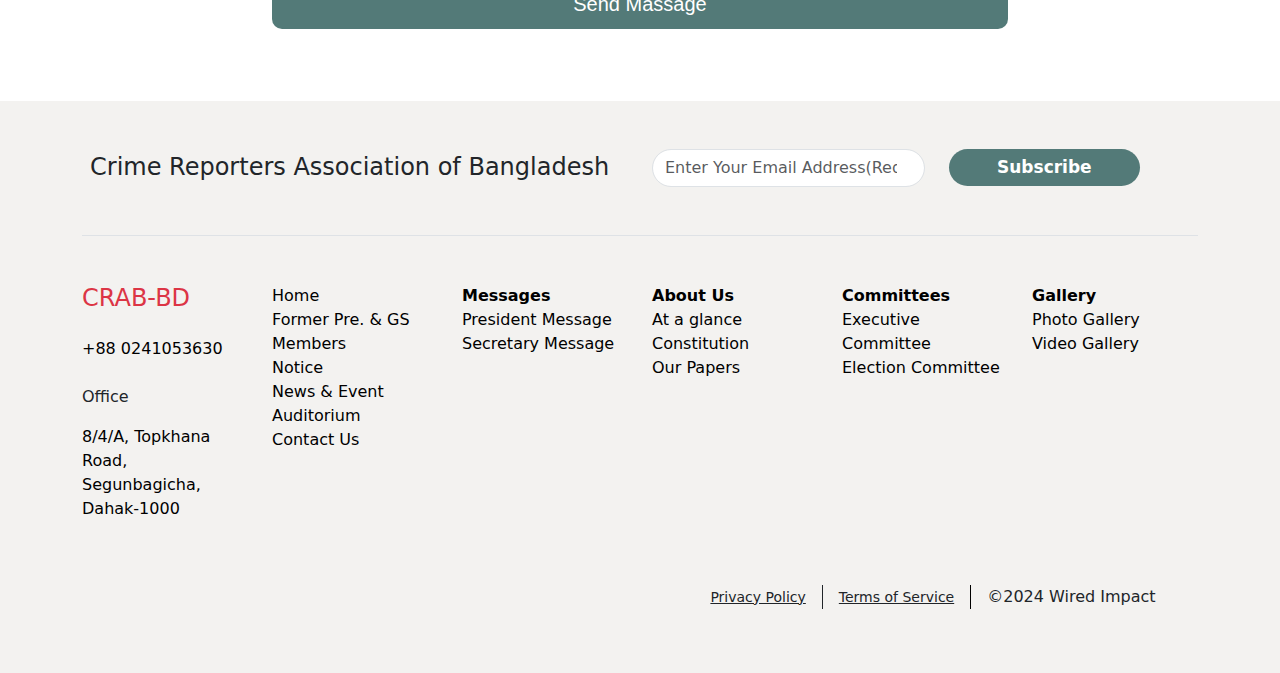
==== commit c61d3648: "update" ====
--- a/contact.html
+++ b/contact.html
@@ -28,185 +28,118 @@
   </head>
   <body class="full-background">
     <!-- section-1 header start -->
-    <div class="container-fluid header-background shadow mb-md-5">
-      <div class="container">
-        <div class="row">
-          <div class="col-12">
-            <nav class="navbar navbar-expand-lg">
-              <div class="container-fluid">
-                <a class="navbar-brand" href="index.html">
-                  <img class="logo-size" src="images/main-logo.png" alt="" />
-                </a>
-                <button
-                  class="navbar-toggler"
-                  type="button"
-                  data-bs-toggle="collapse"
-                  data-bs-target="#navbarNav"
-                  aria-controls="navbarNav"
-                  aria-expanded="false"
-                  aria-label="Toggle navigation"
-                >
-                  <span class="navbar-toggler-icon"></span>
-                </button>
-                <div
-                  class="collapse navbar-collapse flex-row-reverse"
-                  id="navbarNav"
-                >
-                  <ul
-                    class="navbar-nav header-font-size header-hover align-items-center"
-                  >
-                    <li class="nav-item mx-md-3 mx-0">
-                      <a
-                        class="nav-link header-text"
-                        aria-current="page"
-                        href="index.html"
-                        >Home</a
-                      >
-                    </li>
-                    <li class="nav-item dropdown">
-                      <a
-                        class="nav-link dropdown-toggle"
-                        href="Messages.html"
-                        role="button"
-                        data-bs-toggle="dropdown"
-                        aria-expanded="false"
-                      >
-                        Messages
-                      </a>
-                      <ul class="dropdown-menu">
-                        <li>
-                          <a class="dropdown-item" href="President-Message.html"
-                            >President Message</a
-                          >
-                        </li>
-                        <!-- <li><hr class="dropdown-divider"></li> -->
-                        <li>
-                          <a class="dropdown-item" href="Secretary-Message.html"
-                            >Secretary Message</a
-                          >
-                        </li>
-                      </ul>
-                    </li>
-                    <li class="nav-item dropdown">
-                      <a
-                        class="nav-link dropdown-toggle"
-                        href="About-Us.html"
-                        role="button"
-                        data-bs-toggle="dropdown"
-                        aria-expanded="false"
-                      >
-                        About Us
-                      </a>
-                      <ul class="dropdown-menu">
-                        <li>
-                          <a class="dropdown-item" href="At-a-glance.html"
-                            >At a glance</a
-                          >
-                        </li>
-                        <!-- <li><hr class="dropdown-divider"></li> -->
-                        <li>
-                          <a class="dropdown-item" href="Constitution.html"
-                            >Constitution</a
-                          >
-                        </li>
-                        <li>
-                          <a class="dropdown-item" href="Our-Papers.html"
-                            >Our Papers</a
-                          >
-                        </li>
-                      </ul>
-                    </li>
-                    <li class="nav-item dropdown">
-                      <a
-                        class="nav-link dropdown-toggle"
-                        href="Committee.html"
-                        role="button"
-                        data-bs-toggle="dropdown"
-                        aria-expanded="false"
-                      >
-                        Committee
-                      </a>
-                      <ul class="dropdown-menu">
-                        <li>
-                          <a
-                            class="dropdown-item"
-                            href="Executive-Committee.html"
-                            >Executive Committee</a
-                          >
-                        </li>
-                        <!-- <li><hr class="dropdown-divider"></li> -->
-                        <li>
-                          <a
-                            class="dropdown-item"
-                            href="Election-Committee.html"
-                            >Election Committee</a
-                          >
-                        </li>
-                      </ul>
-                    </li>
-                    <li class="nav-item mx-1">
-                      <a class="nav-link header-text" href="Former-Pre.html">
-                        Former Pre. & GS
-                      </a>
-                    </li>
-                    <li class="nav-item dropdown">
-                      <a
-                        class="nav-link dropdown-toggle"
-                        href="Gallary.html"
-                        role="button"
-                        data-bs-toggle="dropdown"
-                        aria-expanded="false"
-                      >
-                        Gallery
-                      </a>
-                      <ul class="dropdown-menu">
-                        <li>
-                          <a class="dropdown-item" href="Photo-Gallary.html"
-                            >Photo Gallery</a
-                          >
-                        </li>
-                        <!-- <li><hr class="dropdown-divider"></li> -->
-                        <li>
-                          <a class="dropdown-item" href="Video-Gallary.html"
-                            >Video Gallery</a
-                          >
-                        </li>
-                      </ul>
-                    </li>
-                    <li class="nav-item mx-1">
-                      <a class="nav-link header-text" href="Notice.html">
-                        Notice
-                      </a>
-                    </li>
-                    <li class="nav-item mx-1">
-                      <a class="nav-link header-text" href="News-Event.html"
-                        >News & Event</a
-                      >
-                    </li>
-                    <li class="nav-item mx-1">
-                      <a class="nav-link header-text" href="Auditorium.html">
-                        Auditorium
-                      </a>
-                    </li>
-                    <li
-                      class="nav-item mx-1 hello header-last-link-list res-display"
-                    >
-                      <a
-                        class="nav-link header-text px-4 py-2 header-button-text header-last-link text-center mt-md-0 mt-4"
-                        href="contact.html"
-                        >Contact Us</a
-                      >
-                    </li>
-                  </ul>
-                </div>
+  <div class="container-fluid header-background shadow mb-md-5">
+    <div class="container">
+      <div class="row">
+        <div class="col-12">
+          <nav class="navbar navbar-expand-lg">
+            <div class="container-fluid">
+              <a class="navbar-brand" href="index.html">
+                <img class="logo-size" src="images/main-logo.png" alt="" />
+              </a>
+              <button class="navbar-toggler" type="button" data-bs-toggle="collapse" data-bs-target="#navbarNav"
+                aria-controls="navbarNav" aria-expanded="false" aria-label="Toggle navigation">
+                <span class="navbar-toggler-icon"></span>
+              </button>
+              <div class="collapse navbar-collapse flex-row-reverse" id="navbarNav">
+                <ul class="navbar-nav header-font-size header-hover align-items-center">
+                  <li class="nav-item mx-md-3 mx-0 nav-active-border">
+                    <a class="nav-link header-text" aria-current="page" href="index.html">Home</a>
+                  </li>
+                  <li class="nav-item dropdown">
+                    <a class="nav-link dropdown-toggle" href="messages.html" role="button" data-bs-toggle="dropdown"
+                      aria-expanded="false">
+                      Messages
+                    </a>
+                    <ul class="dropdown-menu">
+                      <li>
+                        <a class="dropdown-item" href="president-message.html">President Message</a>
+                      </li>
+                      <!-- <li><hr class="dropdown-divider"></li> -->
+                      <li>
+                        <a class="dropdown-item" href="secretary-message.html">Secretary Message</a>
+                      </li>
+                    </ul>
+                  </li>
+                  <li class="nav-item dropdown">
+                    <a class="nav-link dropdown-toggle" href="about-us.html" role="button" data-bs-toggle="dropdown"
+                      aria-expanded="false">
+                      About Us
+                    </a>
+                    <ul class="dropdown-menu">
+                      <li>
+                        <a class="dropdown-item" href="at-a-glance.html">At a glance</a>
+                      </li>
+                      <!-- <li><hr class="dropdown-divider"></li> -->
+                      <li>
+                        <a class="dropdown-item" href="constitution.html">Constitution</a>
+                      </li>
+                      <li>
+                        <a class="dropdown-item" href="our-papers.html">Our Papers</a>
+                      </li>
+                    </ul>
+                  </li>
+                  <li class="nav-item dropdown">
+                    <a class="nav-link dropdown-toggle" href="committees.html" role="button" data-bs-toggle="dropdown"
+                      aria-expanded="false">
+                      Committee
+                    </a>
+                    <ul class="dropdown-menu">
+                      <li>
+                        <a class="dropdown-item" href="executive-committee.html">Executive Committee</a>
+                      </li>
+                      <!-- <li><hr class="dropdown-divider"></li> -->
+                      <li>
+                        <a class="dropdown-item" href="election-committee.html">Election Committee</a>
+                      </li>
+                    </ul>
+                  </li>
+                  <li class="nav-item mx-1">
+                    <a class="nav-link header-text" href="former-pre.html">
+                      Former Pre. & GS
+                    </a>
+                  </li>
+                  <li class="nav-item dropdown">
+                    <a class="nav-link dropdown-toggle" href="gallery.html" role="button" data-bs-toggle="dropdown"
+                      aria-expanded="false">
+                      Gallery
+                    </a>
+                    <ul class="dropdown-menu">
+                      <li>
+                        <a class="dropdown-item" href="photo-gallery.html">Photo Gallery</a>
+                      </li>
+                      <!-- <li><hr class="dropdown-divider"></li> -->
+                      <li>
+                        <a class="dropdown-item" href="video-gallery.html">Video Gallery</a>
+                      </li>
+                    </ul>
+                  </li>
+                  <li class="nav-item mx-1">
+                    <a class="nav-link header-text" href="notice.html">
+                      Notice
+                    </a>
+                  </li>
+                  <li class="nav-item mx-1">
+                    <a class="nav-link header-text" href="news-event.html">News & Event</a>
+                  </li>
+                  <li class="nav-item mx-1">
+                    <a class="nav-link header-text" href="auditorium.html">
+                      Auditorium
+                    </a>
+                  </li>
+                  <li class="nav-item mx-1 hello header-last-link-list res-display">
+                    <a class="nav-link header-text px-4 py-2 header-button-text header-last-link text-center mt-md-0 mt-4"
+                      href="contact.html">Contact Us</a>
+                  </li>
+                </ul>
               </div>
-            </nav>
-          </div>
+            </div>
+          </nav>
         </div>
       </div>
     </div>
-    <!-- section-1 header start -->
-
+  </div>
+  <!-- section-1 header start -->
 
     <!-- bread crumb start -->
     <div class="container-fluid bread-crumb-bg text-center">
@@ -215,21 +148,26 @@
           <div class="col-12">
             <h1 class="display-3 py-5 text-white">CONTACT US</h1>
           </div>
-          <div class="col-12 bread-crumb-nav bg-danger position-relative d-flex justify-content-center">
-            <ul class="bread-crumb-nav-link position-absolute d-flex px-0 py-4 mb-0">
+          <div
+            class="col-12 bread-crumb-nav bg-danger position-relative d-flex justify-content-center"
+          >
+            <ul
+              class="bread-crumb-nav-link position-absolute d-flex px-0 py-4 mb-0"
+            >
               <li class="pe-2 ps-4 border-end border-white">
                 <a href="index.html"> <h5 class="fw-normal mb-0">HOME</h5></a>
               </li>
               <li class="ps-2 pe-4">
-                <a href="contact.html"> <h5 class="fw-normal mb-0"> CONTACT US </h5></a>
+                <a href="contact.html">
+                  <h5 class="fw-normal mb-0">CONTACT US</h5></a
+                >
               </li>
             </ul>
           </div>
         </div>
       </div>
     </div>
-        <!-- bread crumb end -->
-
+    <!-- bread crumb end -->
 
     <!-- form start -->
     <div class="container-fluid mt-5">
@@ -321,7 +259,8 @@
               col="11"
               rows="5"
               class="massage-textarea text-secondary"
-            >&nbsp;Massage</textarea
+            >
+&nbsp;Massage</textarea
             >
           </div>
           <div class="col-md-8 col-12 mb-4">
@@ -334,163 +273,157 @@
     <!-- form end -->
 
     <!-- footer start -->
-    <div class="container-fluid mt-5 footer-bg py-5">
-      <div class="container">
-        <div class="row d-flex align-items-center">
-          <div class="col-md-6 col-12">
-            <h4 class="mb-0 text-md-start ps-md-2 text-center">
-              Get Actionable Nonprofit Website Tips
-            </h4>
-          </div>
-          <div class="col-md-6 col-12">
-            <form class="d-flex flex-wrap" role="search">
-              <div class="col-md-6 col-12 mt-md-0 mt-4">
-                <input
-                  class="form-control me-2 footer-email-border"
-                  type="search"
-                  placeholder="Enter Your Email Address(Required)"
-                  aria-label="Search"
-                />
-              </div>
-              <div
-                class="col-md-6 col-12 mt-md-0 mt-4 text-md-start text-center"
-              >
-                <button
-                  class="btn btn-outline-success footer-email-button-border ms-md-4 m-0 px-5 pe-auto"
-                  type="submit"
-                >
-                  Subscribe
-                </button>
-              </div>
-            </form>
-          </div>
-        </div>
-        <div class="border-bottom my-5"></div>
-        <div class="row">
-          <div class="col-md-2 col-12 footer-link footer-mobile-link-position">
-            <ul class="bottom-menu-column p-0">
-              <li class="footer-logo-name">
-                <a href="index.html" class="text-danger"
-                  ><h4 class="fw-normal">CRAB BD</h4></a
-                >
-              </li>
-              <li class="mt-4">
-                <a href="#">(314) 392-0196</a>
-              </li>
-              <li class="mt-4">
-                <a href="#">
-                  401 Pine Street <br />
-                  St. Louis, MO 63102
-                </a>
-              </li>
-            </ul>
-          </div>
-          <div class="col-md-2 col-12 footer-link footer-mobile-link-position">
-            <ul class="bottom-menu-column p-0">
-              <li>
-                <a href="index.html">Home</a>
-              </li>
-              <li>
-                <a href="Former-Pre.html">Former Pre. & GS</a>
-              </li>
-              <li>
-                <a href="Members.html">Members</a>
-              </li>
-              <li>
-                <a href="Notice.html">Notice</a>
-              </li>
-              <li>
-                <a href="News-Event.html">News & Event</a>
-              </li>
-              <li>
-                <a href="Auditorium.html">Auditorium</a>
-              </li>
-              <li>
-                <a href="Contact.html">Contact Us</a>
-              </li>
-            </ul>
-          </div>
-          <div class="col-md-2 col-12 footer-link footer-mobile-link-position">
-            <ul class="bottom-menu-column p-0">
-              <li>
-                <a href="Messages.html" class="fw-bold">Messages</a>
-              </li>
-              <li>
-                <a href="President-Message.html">President Message</a>
-              </li>
-              <li>
-                <a href="Secretary-Message.html">Secretary Message</a>
-              </li>
-            </ul>
-          </div>
-          <div class="col-md-2 col-12 footer-link footer-mobile-link-position">
-            <ul class="bottom-menu-column p-0">
-              <li>
-                <a href="About-Us.html" class="fw-bold">About Us</a>
-              </li>
-              <li>
-                <a href="At-a-glance.html">At a glance</a>
-              </li>
-              <li>
-                <a href="Constitution.html">Constitution</a>
-              </li>
-              <li>
-                <a href="Our-Papers.html">Our Papers</a>
-              </li>
-            </ul>
-          </div>
-          <div class="col-md-2 col-12 footer-link footer-mobile-link-position">
-            <ul class="bottom-menu-column p-0">
-              <li>
-                <a href="Committees.html" class="fw-bold">Committees</a>
-              </li>
-              <li>
-                <a href="Executive-Committee.html">Executive Committee</a>
-              </li>
-              <li>
-                <a href="Election-Committee.html">Election Committee</a>
-              </li>
-            </ul>
-          </div>
-          <div class="col-md-2 col-12 footer-link footer-mobile-link-position">
-            <ul class="bottom-menu-column p-0">
-              <li>
-                <a href="Gallery.html" class="fw-bold">Gallery</a>
-              </li>
-              <li>
-                <a href="photo-Gallery.html">Photo Gallery</a>
-              </li>
-              <li>
-                <a href="Video-Gallary.html">Video Gallery</a>
-              </li>
-            </ul>
-          </div>
-        </div>
-
-        <div class="row mt-5">
-          <div class="col-md-6 col-12 icon-md-position">
-            <i class="fa-brands fa-linkedin h2"></i>
-            <i class="fa-brands fa-square-x-twitter h2 mx-3"></i>
-            <i class="fa-brands fa-square-facebook h2"></i>
-          </div>
-          <div
-            class="col-md-6 col-12 term-and-condition-link d-flex flex-wrap justify-content-center"
-          >
-            <ul class="d-flex ps-0">
-              <li class="px-md-3 ps-0 pe-2 border-end border-dark">
-                <a href="#" class="text-dark text-md-size">Privacy Policy</a>
-              </li>
-
-              <li class="px-md-3 ps-2 pe-0 border-term">
-                <a href="#" class="text-dark text-md-size">Terms of Service</a>
-              </li>
-            </ul>
-            <p class="ps-md-3 ps-0">©2024 Wired Impact</p>
-          </div>
+  <div class="container-fluid mt-5 footer-bg py-5">
+    <div class="container">
+      <div class="row d-flex align-items-center">
+        <div class="col-md-6 col-12">
+          <h4 class="mb-0 text-md-start ps-md-2 text-center">
+            Crime Reporters Association of Bangladesh
+          </h4>
+        </div>
+        <div class="col-md-6 col-12">
+          <form class="d-flex flex-wrap" role="search">
+            <div class="col-md-6 col-12 mt-md-0 mt-4">
+              <input class="form-control me-2 footer-email-border" type="search"
+                placeholder="Enter Your Email Address(Required)" aria-label="Search" />
+            </div>
+            <div class="col-md-6 col-12 mt-md-0 mt-4 text-md-start text-center">
+              <button class="btn btn-outline-success footer-email-button-border ms-md-4 m-0 px-5 pe-auto" type="submit">
+                Subscribe
+              </button>
+            </div>
+          </form>
+        </div>
+      </div>
+      <div class="border-bottom my-5"></div>
+      <div class="row">
+        <div class="col-md-2 col-12 footer-link footer-mobile-link-position">
+          <ul class="bottom-menu-column p-0">
+            <li class="footer-logo-name">
+              <a href="index.html" class="text-danger">
+                <h4 class="fw-normal">CRAB-BD</h4>
+              </a>
+            </li>
+            <li class="mt-4">
+              <a href="#"> +88 0241053630 </a>
+            </li>
+            <li class="mt-4">
+
+              <p> Office </p>
+              <a href="#">
+                8/4/A, Topkhana Road, Segunbagicha, Dahak-1000
+              </a>
+
+            </li>
+          </ul>
+        </div>
+        <div class="col-md-2 col-12 footer-link footer-mobile-link-position">
+          <ul class="bottom-menu-column p-0">
+            <li>
+              <a href="index.html">Home</a>
+            </li>
+            <li>
+              <a href="former-pre.html">Former Pre. & GS</a>
+            </li>
+            <li>
+              <a href="members.html">Members</a>
+            </li>
+            <li>
+              <a href="notice.html">Notice</a>
+            </li>
+            <li>
+              <a href="news-event.html">News & Event</a>
+            </li>
+            <li>
+              <a href="auditorium.html">Auditorium</a>
+            </li>
+            <li>
+              <a href="contact.html">Contact Us</a>
+            </li>
+          </ul>
+        </div>
+        <div class="col-md-2 col-12 footer-link footer-mobile-link-position">
+          <ul class="bottom-menu-column p-0">
+            <li>
+              <a href="messages.html" class="fw-bold">Messages</a>
+            </li>
+            <li>
+              <a href="president-message.html">President Message</a>
+            </li>
+            <li>
+              <a href="secretary-message.html">Secretary Message</a>
+            </li>
+          </ul>
+        </div>
+        <div class="col-md-2 col-12 footer-link footer-mobile-link-position">
+          <ul class="bottom-menu-column p-0">
+            <li>
+              <a href="about-us.html" class="fw-bold">About Us</a>
+            </li>
+            <li>
+              <a href="at-a-glance.html">At a glance</a>
+            </li>
+            <li>
+              <a href="constitution.html">Constitution</a>
+            </li>
+            <li>
+              <a href="our-papers.html">Our Papers</a>
+            </li>
+          </ul>
+        </div>
+        <div class="col-md-2 col-12 footer-link footer-mobile-link-position">
+          <ul class="bottom-menu-column p-0">
+            <li>
+              <a href="committees.html" class="fw-bold">Committees</a>
+            </li>
+            <li>
+              <a href="executive-committee.html">Executive Committee</a>
+            </li>
+            <li>
+              <a href="election-committee.html">Election Committee</a>
+            </li>
+          </ul>
+        </div>
+        <div class="col-md-2 col-12 footer-link footer-mobile-link-position">
+          <ul class="bottom-menu-column p-0">
+            <li>
+              <a href="gallery.html" class="fw-bold">Gallery</a>
+            </li>
+            <li>
+              <a href="photo-gallery.html">Photo Gallery</a>
+            </li>
+            <li>
+              <a href="video-gallary.html">Video Gallery</a>
+            </li>
+          </ul>
+        </div>
+      </div>
+
+      <div class="row mt-5">
+        <div class="col-md-6 col-12 icon-md-position">
+          <ul class="list-unstyled d-flex align-items-center mb-0">
+            <li class="margin-right-10px"> <a href=""> <i class="fa-brands fa-square-facebook h2 mb-0"></i> </a> </li>
+            <li class="margin-right-10px"> <a href=""> <i class="fa-brands fa-linkedin h2 mb-0"></i> </a> </li>
+            <li class="margin-right-10px"> <a href=""><i class="fa-brands fa-square-x-twitter h2 mb-0"></i> </a> </li>
+            <li class="margin-right-10px"> <a href=""> <i class="fa-brands fa-square-youtube h2 mb-0"></i> </a> </li>
+          </ul>
+        </div>
+        <div class="col-md-6 col-12 term-and-condition-link d-flex flex-wrap justify-content-center">
+          <ul class="d-flex ps-0">
+            <li class="px-md-3 ps-0 pe-2 border-end border-dark">
+              <a href="#" class="text-dark text-md-size">Privacy Policy</a>
+            </li>
+
+            <li class="px-md-3 ps-2 pe-0 border-term">
+              <a href="#" class="text-dark text-md-size">Terms of Service</a>
+            </li>
+          </ul>
+          <p class="ps-md-3 ps-0">©2024 Wired Impact</p>
         </div>
       </div>
     </div>
-    <!-- footer end -->
+  </div>
+  <!-- footer end -->
 
     <!-- Bootstrap js CDN -->
     <script
@@ -499,4 +432,4 @@
       crossorigin="anonymous"
     ></script>
   </body>
-</html>
+</html>--- a/style.css
+++ b/style.css
@@ -175,6 +175,10 @@
   }
 }
 
+.icon-md-position ul li a{
+  color: black;
+}
+
 @media (max-width: 992px) {
   .res-display {
     display: block;
@@ -212,6 +216,9 @@
   }
 } */
 
+.transition {
+  transition: all .3s ease;
+}
 
 .margin-right-10px {
   margin-right: 10px;
@@ -222,4 +229,40 @@
 
 .bread-crumb-bg{
   background-image: url(images/breadcrumb-bg-image.jpg);
+}
+
+.x-committee-height li a:hover,
+.notice:hover h5 small,
+.notice:hover h5 a {
+  color: red !important;
+}
+
+.notice:hover img {
+  transform: scale(1.5);
+}
+
+.last-child-margin-and-padding-bottom-0-border-none:last-child {
+  margin-bottom: 0 !important;
+  padding-bottom: 0 !important;
+  border-bottom: 0 !important;
+}
+
+.notice-box {
+  height: 400px;
+} 
+
+.overflow-y-scroll {
+  overflow-x: hidden;
+}
+
+.section-title:hover{
+  text-decoration: underline;
+}
+
+.lcbn:last-child{
+  border-bottom: none;
+}
+
+.x-committee-height {
+  height: 600px;
 }